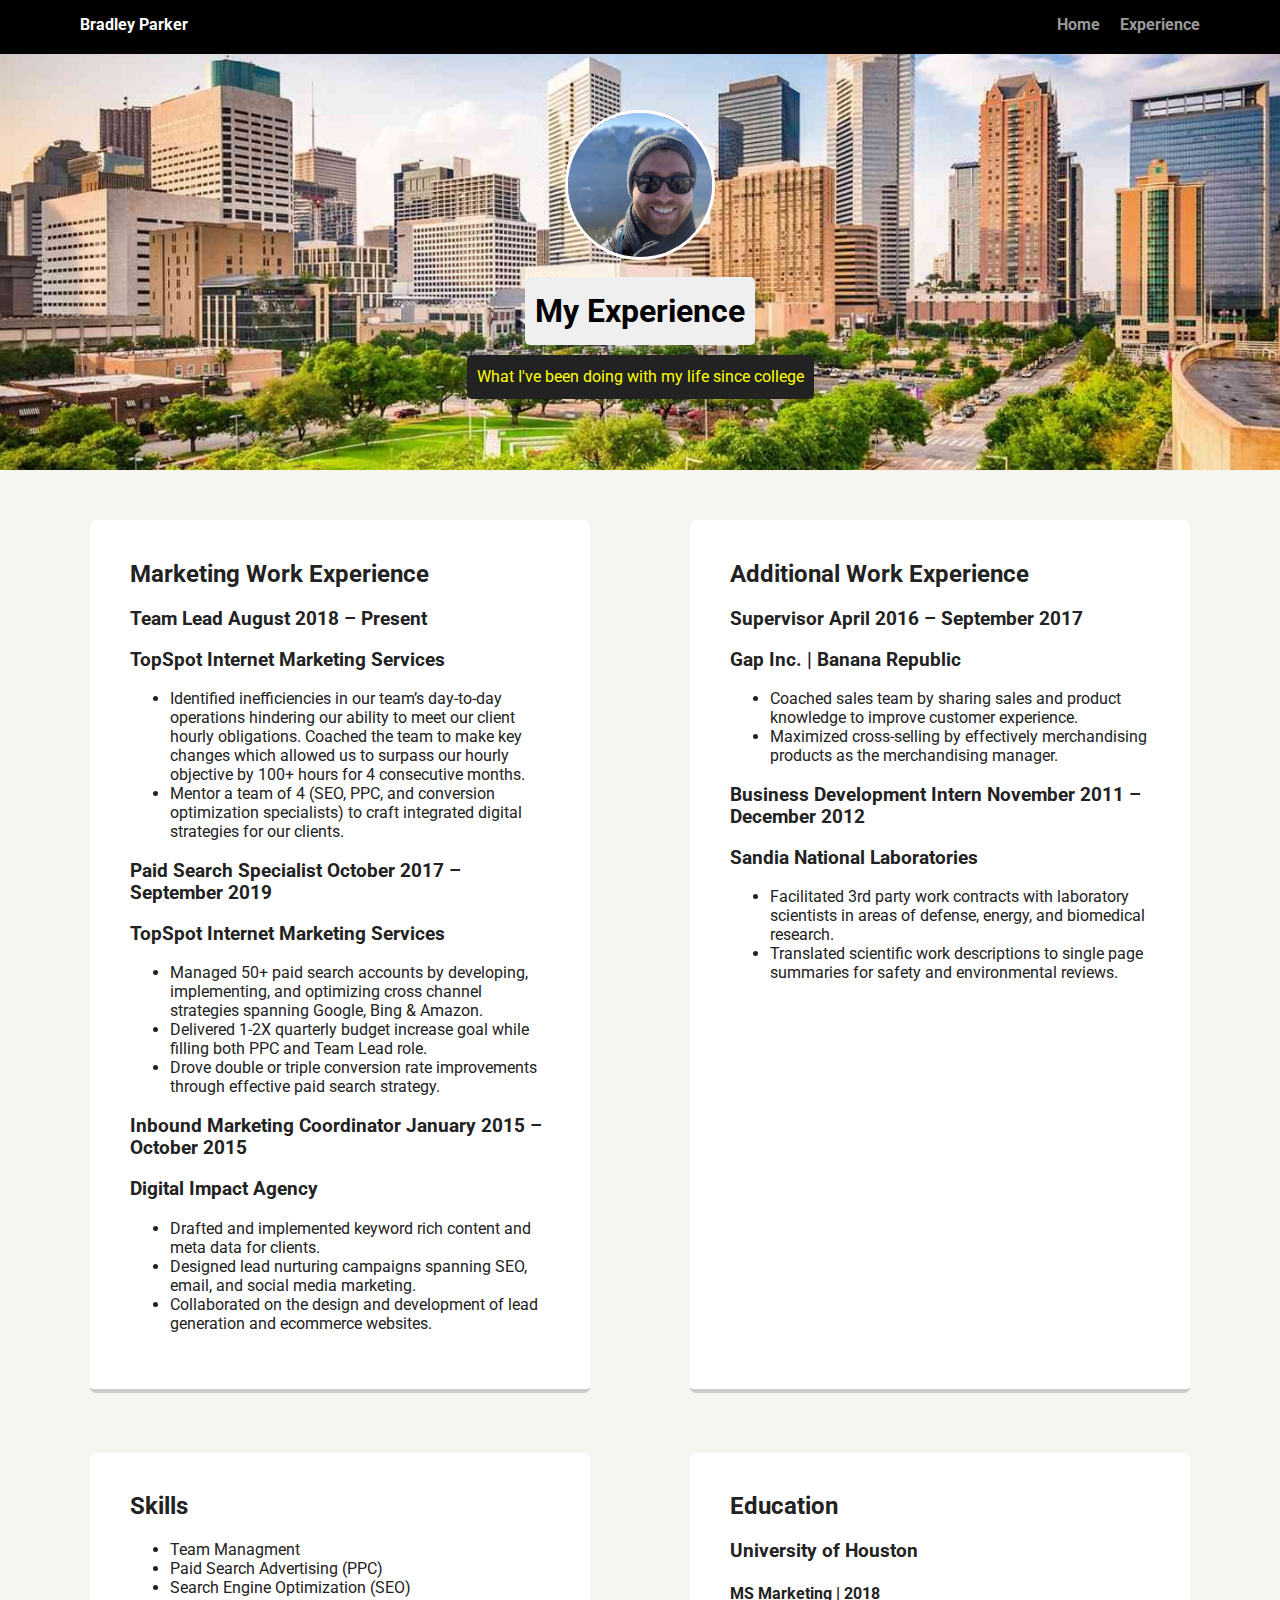
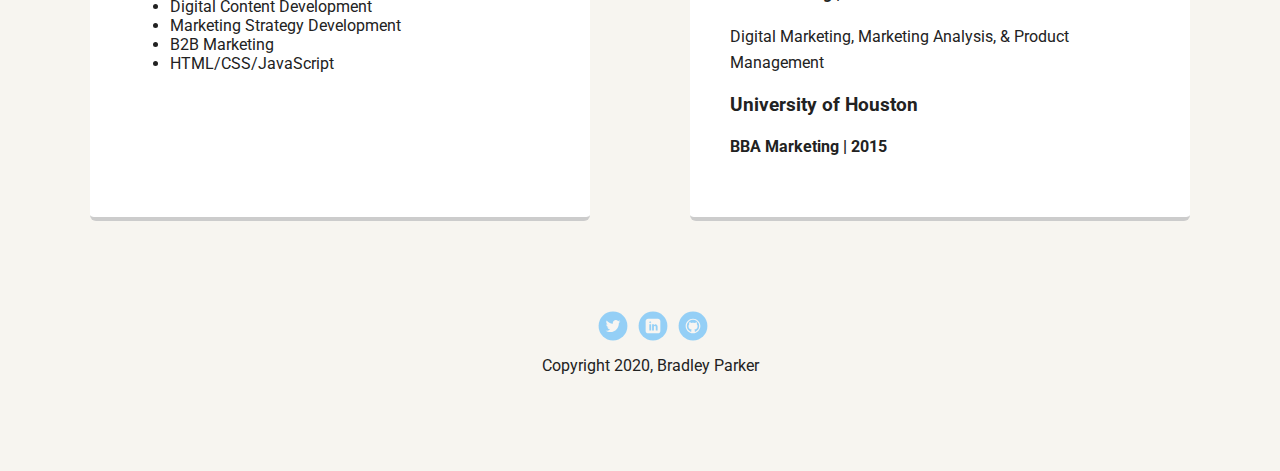
==== experience.html @ 4c93a86c "Moved project to GitHub" ====
<!DOCTYPE html>
<html lang="en" dir="ltr">
  <head>
    <meta charset="utf-8">
    <link rel="stylesheet" href="styles.css">
    <link href="https://fonts.googleapis.com/css?family=Muli%7CRoboto:400,300,500,700,900" rel="stylesheet">
    <title>Bradley Parker's Experience</title>
  </head>
  <body>
    <nav class="main-nav">
      <ul class="nav">
        <li class="name">Bradley Parker</li>
        <li><a href="index.html">Home</a></li>
        <li><a href="experience.html">Experience</a></li>
      </ul>
    </nav>
    <header>
      <img src="images/IMG_0918.jpeg" alt="Bradley Parker at Banff" class="profile-image">
      <h1 class="tag name">My Experience</h1>
      <p class="tag location"> What I've been doing with my life since college</p>
    </header>
    <main class="flex">
      <section class="card">
        <h2>Marketing Work Experience</h2>
        <h3>Team Lead	August <span class="work-time">2018 – Present</span></h3>
        <h3>TopSpot Internet Marketing Services</h3>
        <ul>
          <li>Identified inefficiencies in our team’s day-to-day operations hindering our ability to meet our client hourly obligations. Coached the team to make key changes which allowed us to surpass our hourly objective by 100+ hours for 4 consecutive months.</li>
          <li>Mentor a team of 4 (SEO, PPC, and conversion optimization specialists) to craft integrated digital strategies for our clients.</li>
        </ul>
        <h3>Paid Search Specialist	<span class="work-time">October 2017 – September 2019</span></h3>
        <h3>TopSpot Internet Marketing Services</h3>
        <ul>
          <li>Managed 50+ paid search accounts by developing, implementing, and optimizing cross channel strategies spanning Google, Bing & Amazon.</li>
          <li>Delivered 1-2X quarterly budget increase goal while filling both PPC and Team Lead role.</li>
          <li>Drove double or triple conversion rate improvements through effective paid search strategy.</li>
        </ul>
        <h3>Inbound Marketing Coordinator	<span class="work-time">January 2015 – October 2015</span></h3>
        <h3>Digital Impact Agency</h3>
        <ul>
          <li>Drafted and implemented keyword rich content and meta data for clients.</li>
          <li>Designed lead nurturing campaigns spanning SEO, email, and social media marketing.</li>
          <li>Collaborated on the design and development of lead generation and ecommerce websites.</li>
        </ul>
      </section>

      <section class="card">
        <h2>Additional Work Experience</h2>
        <h3>Supervisor	<span class="work-time">April 2016 – September 2017</span></h3>
        <h3>Gap Inc. | Banana Republic</h3>
        <ul>
          <li>Coached sales team by sharing sales and product knowledge to improve customer experience.</li>
          <li>Maximized cross-selling by effectively merchandising products as the merchandising manager.</li>
        </ul>
        <h3>Business Development Intern	<span class="work-time">November 2011 – December 2012</span></h3>
        <h3>Sandia National Laboratories</h3>
        <ul>
          <li>Facilitated 3rd party work contracts with laboratory scientists in areas of defense, energy, and biomedical research.</li>
          <li>Translated scientific work descriptions to single page summaries for safety and environmental reviews.</li>
        </ul>
      </section>

      <section class="card">
        <h2>Skills</h2>
        <ul>
          <li>Team Managment</li>
          <li>Paid Search Advertising (PPC)</li>
          <li>Search Engine Optimization (SEO)</li>
          <li>Digital Content Development</li>
          <li>Marketing Strategy Development</li>
          <li>B2B Marketing</li>
          <li>HTML/CSS/JavaScript</li>
        </ul>
      </section>

      <section class="card">
        <h2>Education</h2>
        <h3>University of Houston</h3>
        <h4>MS Marketing | 2018</h4>
        <p>Digital Marketing, Marketing Analysis, &amp; Product Management</p>

        <h3>University of Houston</h3>
        <h4>BBA Marketing | 2015</h4>
      </section>
    </main>
    <footer>
      <ul>
        <li><a href="#" class="social twitter">Twitter</a></li>
        <li><a href="#" class="social linkedin">LinkedIn</a></li>
        <li><a href="#" class="social github">Github</a></li>
      </ul>
      <p class="copyright">Copyright 2020, Bradley Parker</p>
    </footer>
  </body>
</html>
---- styles.css ----
/* Global Layout Set-up */
* {
  box-sizing: border-box;
}

body {
  margin: 0;
  padding: 0;
  text-align: center;
  font-family: 'Roboto', sans-serif;
  color: #222;
  background: #f7f5f0;
}
/* Link Styles */

a {
  text-decoration: none;
  color: #999;
}
a:hover {
  color: #6633ff;
}

/* Section Styles */

.main-nav {
  width: 100%;
  background: black;
  min-height: 30px;
  padding: 10px;
  position: fixed;
  text-align: center;
}
.nav {
  display: flex;
  justify-content: space-around;
  font-weight: 700;
  list-style-type: none;
  margin: 0 auto;
  padding: 0;
}

.nav .name {
    display: block;
    margin-right: auto;
    color: white;
}
.nav li {
  padding: 5px 10px 10px 10px;
}
.nav a {
  transition: all .5s;
}
.nav a:hover {
  color: white
}

header {
  text-align: center;
  background: url('images/houston.jpg') no-repeat top center ;
  background-size: cover;
  overflow: hidden;
  padding-top: 60px;
}
header {
  line-height: 1.5;
}
header .profile-image {
  margin-top: 50px;
  width: 150px;
  height: 150px;
  border-radius: 50%;
  border: 3px solid white;
  transition: all .5s;
}
header .profile-image:hover {
  transform: scale(1.2) rotate(5deg);
}
.tag {
  background-color: #efefef;
  color: black;
  padding: 10px;
  border-radius: 5px;
  display: table;
  margin: 10px auto;
}
.location {
  background-color: #222;
  color: yellow;
}
.card {
  margin: 30px;
  padding: 20px 40px 40px;
  max-width: 500px;
  text-align: left;
  background: #fff;
  border-bottom: 4px solid #ccc;
  border-radius: 6px;
  transition: all .5s;
  flex: 0 1 50%;
}
.card:hover {
  border-color: #ff99ff;
}

ul.skills {
  padding: 0;
  text-align: center;
}

.skills li {
  border-radius: 6px;
  display: inline-block;
  background: #ff9904;
  color: white;
  padding: 5px 10px;
  margin: 2px;
}

.skills li:nth-child(odd) {
  background: #0399ff;
}

footer {
  width: 100%;
  min-height: 30px;
  padding: 20px 0 40px 20px;
}

footer .copyright {
  top: -8px;
  font-size: .75em;
}

footer ul {
  list-style-type: none;
  margin: 0;
  padding: 0;
}

footer ul li {
  display: inline-block;
}

a.social {
  display: inline-block;
  text-indent: -9999px;
  margin-left: 5px;
  width: 30px;
  height: 30px;
  background-size: 30px 30px;
  opacity: .4;
  transition: all .5s;
}
a.twitter {
  background-image: url(images/twitter.svg);
}
a.linkedin {
  background-image: url(images/linkedin.svg);
}
a.github {
  background-image: url(images/github.svg);
}
a.social:hover {
  opacity: 1;
}
.clearfix {
  clear: both;
}

/* Styles for larger screens */
@media screen and (min-width: 720px) {

  .flex {
      display: -ms-flexbox;      /* TWEENER - IE 10 */
      display: flex;
      max-width: 1200px;
      -ms-flex-pack: distribute;
      justify-content: space-around;
      margin: 0 auto;
      flex-wrap: wrap;
  }

  header {
    min-height: 470px;
  }

  .nav {
    max-width: 1200px;
    padding: 0 30px;
  }


  main {
    padding-top: 20px;
  }

  main p {
    line-height: 1.6em;
  }

  footer {
    font-size: 1.3em;
    max-width: 1200px;
    margin: 40px auto;
  }

}
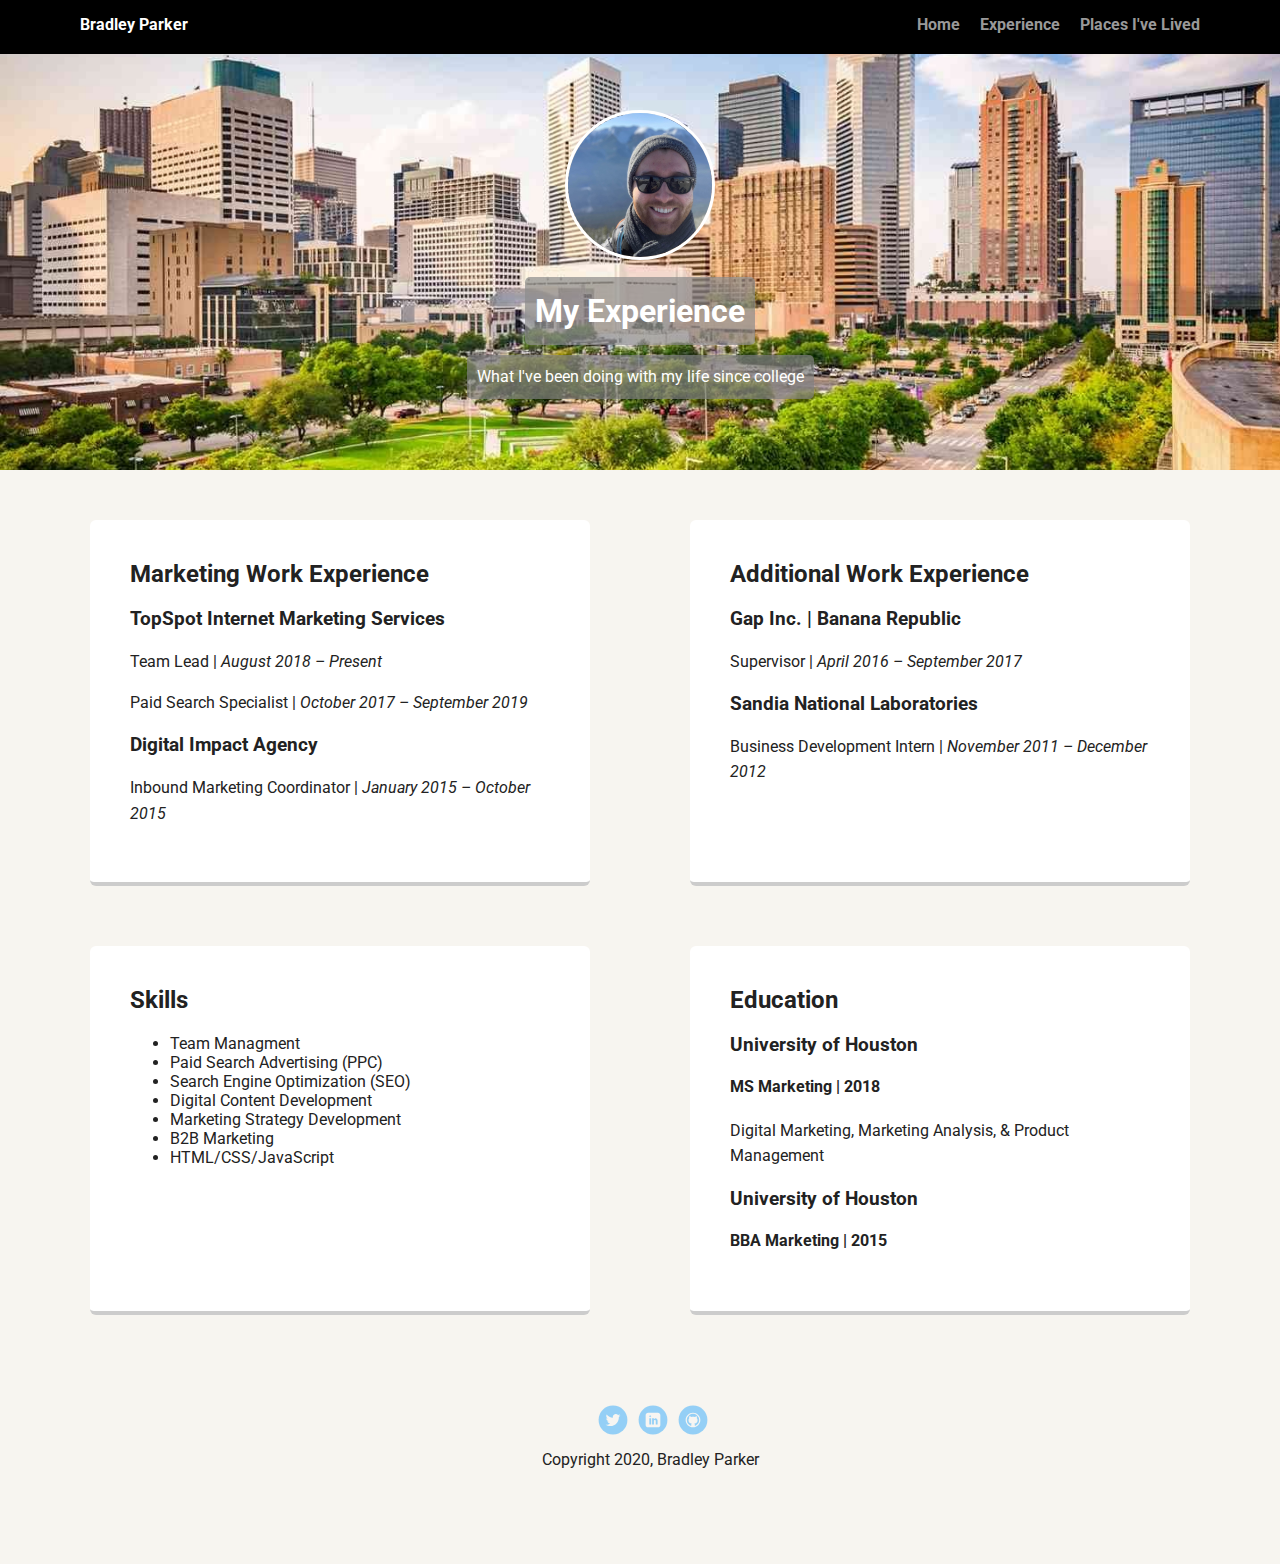
==== commit 83803996: "Second Instructions" ====
--- a/experience.html
+++ b/experience.html
@@ -12,6 +12,7 @@
         <li class="name">Bradley Parker</li>
         <li><a href="index.html">Home</a></li>
         <li><a href="experience.html">Experience</a></li>
+        <li><a href="places.html">Places I&apos;ve Lived</a></li>
       </ul>
     </nav>
     <header>
@@ -22,42 +23,21 @@
     <main class="flex">
       <section class="card">
         <h2>Marketing Work Experience</h2>
-        <h3>Team Lead	August <span class="work-time">2018 – Present</span></h3>
         <h3>TopSpot Internet Marketing Services</h3>
-        <ul>
-          <li>Identified inefficiencies in our team’s day-to-day operations hindering our ability to meet our client hourly obligations. Coached the team to make key changes which allowed us to surpass our hourly objective by 100+ hours for 4 consecutive months.</li>
-          <li>Mentor a team of 4 (SEO, PPC, and conversion optimization specialists) to craft integrated digital strategies for our clients.</li>
-        </ul>
-        <h3>Paid Search Specialist	<span class="work-time">October 2017 – September 2019</span></h3>
-        <h3>TopSpot Internet Marketing Services</h3>
-        <ul>
-          <li>Managed 50+ paid search accounts by developing, implementing, and optimizing cross channel strategies spanning Google, Bing & Amazon.</li>
-          <li>Delivered 1-2X quarterly budget increase goal while filling both PPC and Team Lead role.</li>
-          <li>Drove double or triple conversion rate improvements through effective paid search strategy.</li>
-        </ul>
-        <h3>Inbound Marketing Coordinator	<span class="work-time">January 2015 – October 2015</span></h3>
+        <p>Team Lead | <em>August 2018 – Present</em></p>
+        <p>Paid Search Specialist	| <em>October 2017 – September 2019</em></p>
+
         <h3>Digital Impact Agency</h3>
-        <ul>
-          <li>Drafted and implemented keyword rich content and meta data for clients.</li>
-          <li>Designed lead nurturing campaigns spanning SEO, email, and social media marketing.</li>
-          <li>Collaborated on the design and development of lead generation and ecommerce websites.</li>
-        </ul>
+        <p>Inbound Marketing Coordinator | <em>January 2015 – October 2015</em></p>
       </section>
 
       <section class="card">
         <h2>Additional Work Experience</h2>
-        <h3>Supervisor	<span class="work-time">April 2016 – September 2017</span></h3>
         <h3>Gap Inc. | Banana Republic</h3>
-        <ul>
-          <li>Coached sales team by sharing sales and product knowledge to improve customer experience.</li>
-          <li>Maximized cross-selling by effectively merchandising products as the merchandising manager.</li>
-        </ul>
-        <h3>Business Development Intern	<span class="work-time">November 2011 – December 2012</span></h3>
+        <p>Supervisor	| <em>April 2016 – September 2017</em></p>
+
         <h3>Sandia National Laboratories</h3>
-        <ul>
-          <li>Facilitated 3rd party work contracts with laboratory scientists in areas of defense, energy, and biomedical research.</li>
-          <li>Translated scientific work descriptions to single page summaries for safety and environmental reviews.</li>
-        </ul>
+        <p>Business Development Intern | <em>November 2011 – December 2012</em></p>
       </section>
 
       <section class="card">
@@ -85,9 +65,9 @@
     </main>
     <footer>
       <ul>
-        <li><a href="#" class="social twitter">Twitter</a></li>
-        <li><a href="#" class="social linkedin">LinkedIn</a></li>
-        <li><a href="#" class="social github">Github</a></li>
+        <li><a href="https://twitter.com/parkerbradley93" class="social twitter" target="_blank">Twitter</a></li>
+        <li><a href="https://www.linkedin.com/in/bradleydparker/" class="social linkedin" target="_blank">LinkedIn</a></li>
+        <li><a href="https://github.com/parkerbradley" class="social github" target="_blank">Github</a></li>
       </ul>
       <p class="copyright">Copyright 2020, Bradley Parker</p>
     </footer>
--- a/styles.css
+++ b/styles.css
@@ -6,10 +6,10 @@
 body {
   margin: 0;
   padding: 0;
-  text-align: center;
   font-family: 'Roboto', sans-serif;
   color: #222;
   background: #f7f5f0;
+  text-align: center;
 }
 /* Link Styles */
 
@@ -70,24 +70,25 @@
   width: 150px;
   height: 150px;
   border-radius: 50%;
-  border: 3px solid white;
+  border: 3px solid #fff;
   transition: all .5s;
 }
 header .profile-image:hover {
-  transform: scale(1.2) rotate(5deg);
+  transform: scale(1.4) rotate(360deg);
 }
 .tag {
-  background-color: #efefef;
-  color: black;
+  background-color: rgba(140, 140, 140, 0.7);
+  color: #fff;
   padding: 10px;
   border-radius: 5px;
   display: table;
   margin: 10px auto;
 }
 .location {
-  background-color: #222;
-  color: yellow;
-}
+  background-color: rgba(128, 128, 128, 0.7);
+  color: #fff;
+}
+
 .card {
   margin: 30px;
   padding: 20px 40px 40px;
@@ -97,10 +98,13 @@
   border-bottom: 4px solid #ccc;
   border-radius: 6px;
   transition: all .5s;
+  /* adapted from https://getflywheel.com/layout/flexbox-create-modern-card-design-layout/ */
   flex: 0 1 50%;
+
 }
 .card:hover {
-  border-color: #ff99ff;
+/* adapted from https://developer.mozilla.org/en-US/docs/Web/CSS/box-shadow */
+  box-shadow: 5px 5px 5px grey;
 }
 
 ul.skills {
@@ -178,6 +182,7 @@
       -ms-flex-pack: distribute;
       justify-content: space-around;
       margin: 0 auto;
+      /* adapted from https://getflywheel.com/layout/flexbox-create-modern-card-design-layout/ */
       flex-wrap: wrap;
   }
 
@@ -205,4 +210,29 @@
     margin: 40px auto;
   }
 
-}
+.place {
+  border-radius: 50%;
+  vertical-align: middle;
+  margin: 20px;
+  max-width: 150px;
+}
+
+.place:hover {
+  transform: scale(1.4);
+}
+
+.places {
+  max-width: 1000px;
+  margin: 0 auto;
+  display: -ms-flexbox;      /* TWEENER - IE 10 */
+  display: flex;
+  max-width: 1200px;
+  -ms-flex-pack: distribute;
+  justify-content: space-around;
+  flex-wrap: wrap;
+  text-align: left;
+}
+
+.place-name {
+  flex: 0 1 33%;
+}
